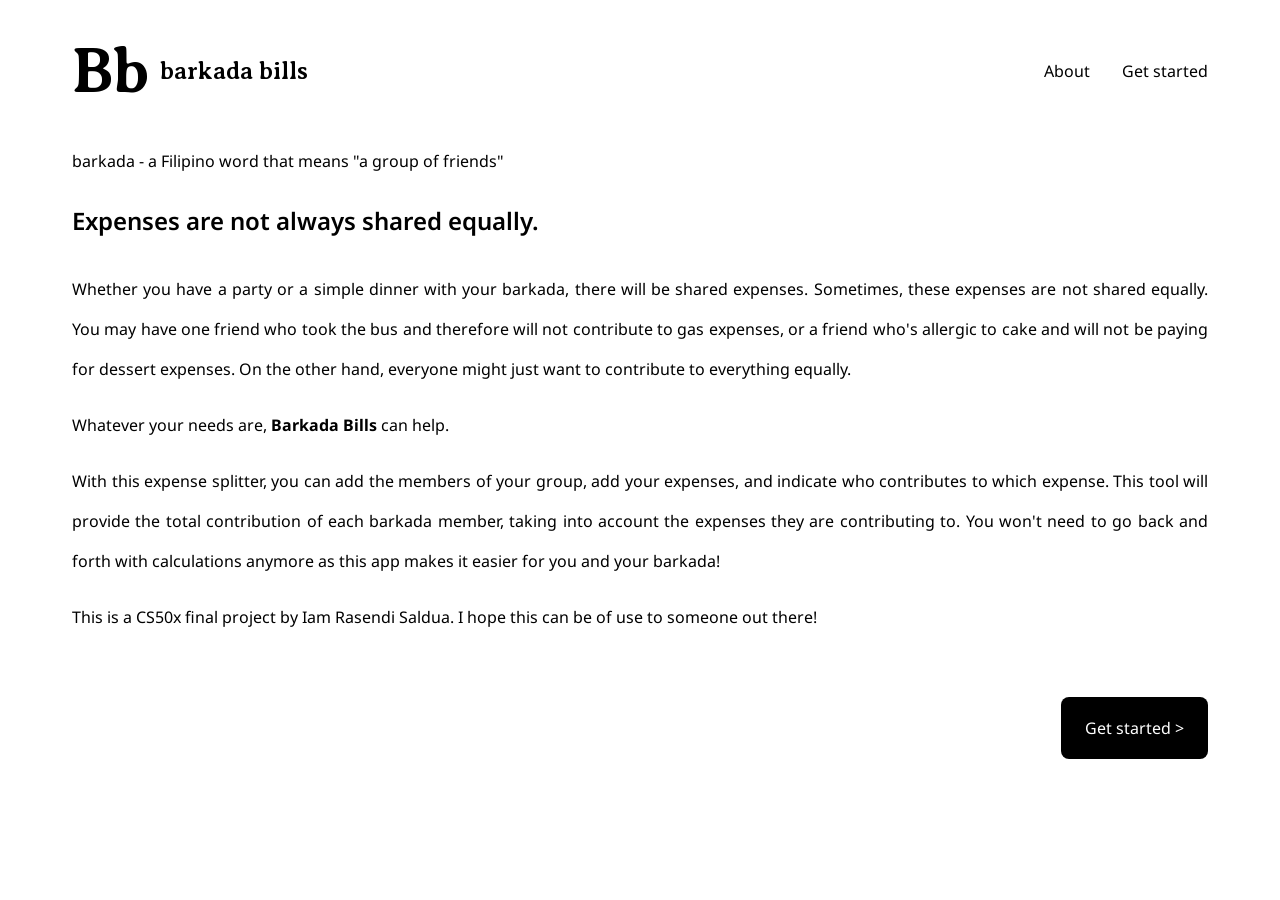
==== pages/about.html @ 8eb1710e "Added html for About page" ====
<!DOCTYPE html>
<html lang="en">
    <head>
        <meta charset="utf-8">
        <meta name="viewport" content="width=device-width, initial-scale=1.0">

        <!-- Preconnect to Google Fonts -->
        <link rel="preconnect" href="https://fonts.googleapis.com">
        <link rel="preconnect" href="https://fonts.gstatic.com" crossorigin>

        <!-- CSS -->
        <link rel="stylesheet" href="../css/styles.css">
        <link rel="stylesheet" href="../css/components.css">

        <title>Barkada Bills</title>
    </head>
    <body>
        <!-- Header -->
        <div id="header">
            <div id="brand-container">
                <h1 class="brand heading-font" id="logo">Bb</h1>
                <h2 class="brand heading-font" id="brand-name">barkada bills</h2>
            </div>
            <div id="nav-container">
                <h3 class="generic-font nav-button generic-size">About</h3>
                <h3 class="generic-font nav-button generic-size" id="get-started">Get started</h3>
            </div>
        </div>

        <!-- About section -->
        <div id="about-container">
            <p class="home-content-lead generic-font generic-size">barkada - a Filipino word that means "a group of friends"</p>
            <p class="home-content-lead generic-font subheaders-size" id="catchphrase-3">Expenses are not always shared equally.</p>
            <p class="home-content-lead generic-font generic-size about-paragraphs">Whether you have a party or a simple dinner with your barkada, there will be shared expenses. Sometimes, these expenses are not shared equally. You may have one friend who took the bus and therefore will not contribute to gas expenses, or a friend who's allergic to cake and will not be paying for dessert expenses. On the other hand, everyone might just want to contribute to everything equally.</p>
            <p class="home-content-lead generic-font generic-size about-paragraphs">Whatever your needs are, <strong>Barkada Bills</strong> can help.</p>
            <p class="home-content-lead generic-font generic-size about-paragraphs">With this expense splitter, you can add the members of your group, add your expenses, and indicate who contributes to which expense. This tool will provide the total contribution of each barkada member, taking into account the expenses they are contributing to. You won't need to go back and forth with calculations anymore as this app makes it easier for you and your barkada!</p>  
            <p class="home-content-lead generic-font generic-size about-paragraphs">This is a CS50x final project by Iam Rasendi Saldua. I hope this can be of use to someone out there!</p>
        </div>
        <div id="start-button-about">
            <a href="main.html" class="generic-font generic-size button-main">Get started  ></a>
        </div>
    </body>
</html>
---- css/styles.css ----
/* Brand logo font */
@import url("https://fonts.googleapis.com/css2?family=Averia+Serif+Libre:ital,wght@0,300;0,400;0,700;1,300;1,400;1,700&display=swap");

/* Generic font */
@import url("https://fonts.googleapis.com/css2?family=Noto+Sans:ital,wght@0,100..900;1,100..900&display=swap");

html {
    font-size: 16px;
}

.generic-font{
    font-family: "Noto Sans", sans-serif;
}

.heading-font{
    font-family: "Averia Serif Libre", serif;
}

/* Header */
.brand{
    margin-top: 1.5rem;
    margin-right: 0;
    margin-bottom: 1.5rem;
}

#logo {
    font-size: 4rem;
    margin-left: 4rem;
}

#brand-name {
    font-size: 1.5rem;
    margin-left: 0.6rem;
}

#header {
    display: flex;
    min-height: 3rem;
    align-items: center;
    justify-content: space-between;
}

#brand-container {
    display: flex;
    min-height: 4rem;
    align-items: center;
    flex-direction: row;
}

#nav-container {
    display: flex;
    min-height: 5rem;
    align-items: center;
    flex-direction: row;
}

.nav-button {
    font-weight: 400;
    margin-top: 1.5rem;
    margin-bottom: 1.5rem;
}

#get-started {
    margin-left: 2rem;
    margin-right: 4rem;
}

/* Font sizes */
/* Common strings */
.generic-size {
    font-size: 1rem;
    font-weight: 400;
}

/* Subheaders */
.subheaders-size {
    font-size: 1.5rem;
    font-weight: 600;
}

/* Others */
.home-content-lead{
    margin-left: 4rem;
}

#catch-phrase-1 {
    font-size: 3.5rem;
    font-weight: 500;
    letter-spacing: 0.000005rem;
    margin-top: 6rem;
    margin-bottom: 1rem;
    line-height: 4rem;
}

#catch-phrase-2 {
    font-weight: 400;
    margin-top: 0.075rem;
    margin-bottom: 2.5rem;
}

#start-button {
    margin-left: 1.15rem;
}

.home-buttons {
    height: 4rem;
    width: 12rem;
}

#splitter-title {
    font-size: 2.5rem;
    margin-top: 1rem;
    margin-bottom: 0.5rem;
}

#splitter-desc {
    margin-top: 0.075rem;
}

/* Steps */
.steps-container {
    margin-top: 2rem;
    margin-bottom: 4rem;
}

.step-header {
    margin-bottom: 0.5rem;
}

.step-description {
    margin-top: 0rem;
    margin-bottom: 2rem;
}
.add-button {
    margin-top: 2.5rem;
}

/* About Page */
.about-paragraphs {
    line-height: 2.5rem;
    text-align: justify;
}

#about-container {
    margin-right: 4rem;
}

#start-button-about {
    text-align: end;
    margin-right: 4rem;
    margin-top: 5rem;
}

#catchphrase-3 {
    margin-top: 2rem;
    margin-bottom: 2rem;
}
---- css/components.css ----
/* Buttons */
.button-sub {
    background-color: #D9D9D9;
    color: #000000;
    padding: 1.25rem 1.5rem;
    border: none;
    border-radius: 8px;
    text-decoration: none;
}

.button-main {
    background-color: #000000;
    color: #ffffff;
    padding: 1.25rem 1.5rem;
    border: none;
    border-radius: 8px;
    text-decoration: none;
}
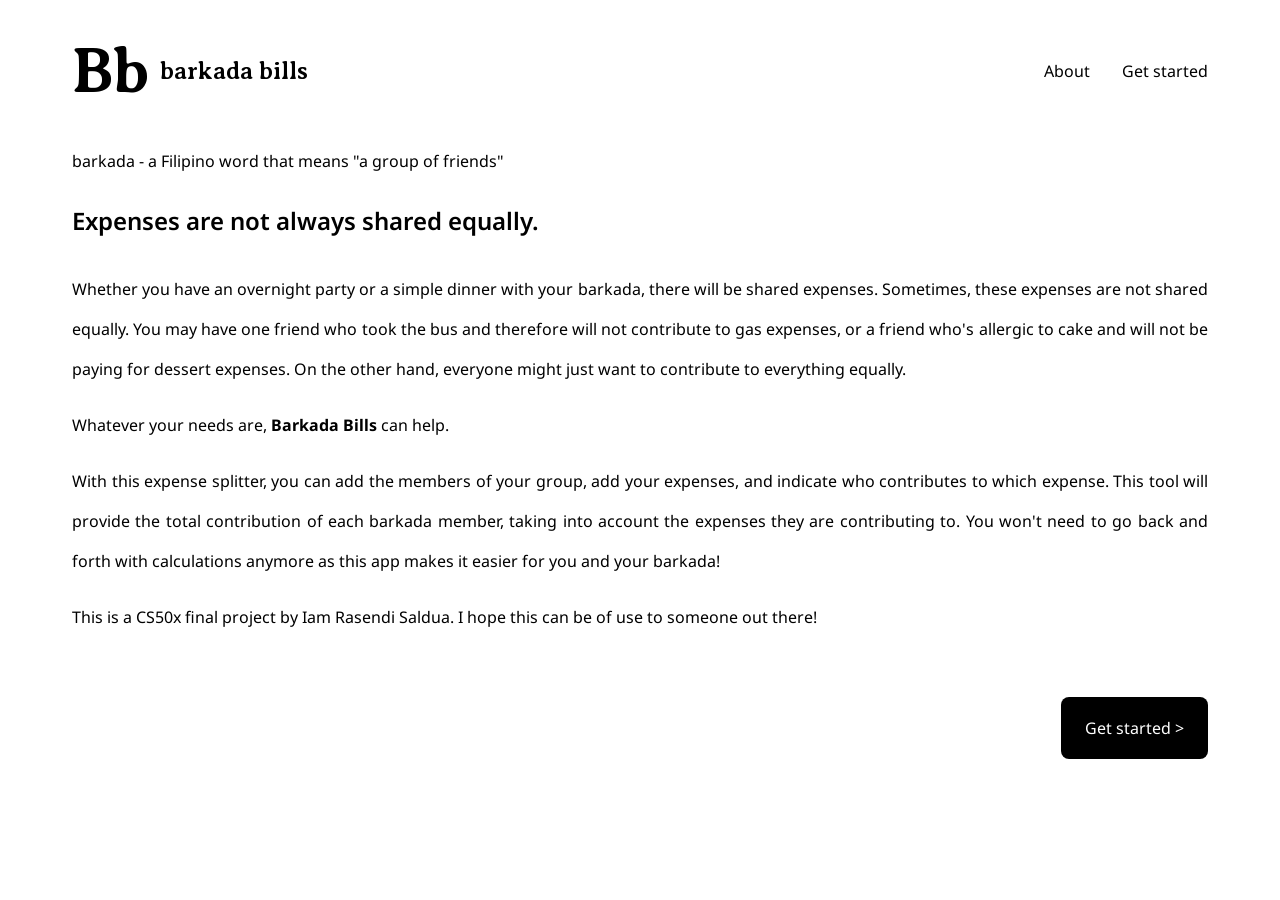
==== commit deedfc83: "Added implementation for contribution info modal to close with ok button" ====
--- a/pages/about.html
+++ b/pages/about.html
@@ -10,20 +10,20 @@
 
         <!-- CSS -->
         <link rel="stylesheet" href="../css/styles.css">
-        <link rel="stylesheet" href="../css/components.css">
+        <link rel="stylesheet" href="../css/components.css">    
 
         <title>Barkada Bills</title>
     </head>
     <body>
         <!-- Header -->
         <div id="header">
-            <div id="brand-container">
+            <a href="../index.html" class="brand-logo"><div id="brand-container">
                 <h1 class="brand heading-font" id="logo">Bb</h1>
                 <h2 class="brand heading-font" id="brand-name">barkada bills</h2>
-            </div>
+            </div></a>
             <div id="nav-container">
-                <h3 class="generic-font nav-button generic-size">About</h3>
-                <h3 class="generic-font nav-button generic-size" id="get-started">Get started</h3>
+                <a href="#" class="generic-font nav-button generic-size">About</a>
+                <a href="main.html" class="generic-font nav-button generic-size" id="get-started">Get started</a>
             </div>
         </div>
 
@@ -31,13 +31,13 @@
         <div id="about-container">
             <p class="home-content-lead generic-font generic-size">barkada - a Filipino word that means "a group of friends"</p>
             <p class="home-content-lead generic-font subheaders-size" id="catchphrase-3">Expenses are not always shared equally.</p>
-            <p class="home-content-lead generic-font generic-size about-paragraphs">Whether you have a party or a simple dinner with your barkada, there will be shared expenses. Sometimes, these expenses are not shared equally. You may have one friend who took the bus and therefore will not contribute to gas expenses, or a friend who's allergic to cake and will not be paying for dessert expenses. On the other hand, everyone might just want to contribute to everything equally.</p>
+            <p class="home-content-lead generic-font generic-size about-paragraphs">Whether you have an overnight party or a simple dinner with your barkada, there will be shared expenses. Sometimes, these expenses are not shared equally. You may have one friend who took the bus and therefore will not contribute to gas expenses, or a friend who's allergic to cake and will not be paying for dessert expenses. On the other hand, everyone might just want to contribute to everything equally.</p>
             <p class="home-content-lead generic-font generic-size about-paragraphs">Whatever your needs are, <strong>Barkada Bills</strong> can help.</p>
             <p class="home-content-lead generic-font generic-size about-paragraphs">With this expense splitter, you can add the members of your group, add your expenses, and indicate who contributes to which expense. This tool will provide the total contribution of each barkada member, taking into account the expenses they are contributing to. You won't need to go back and forth with calculations anymore as this app makes it easier for you and your barkada!</p>  
             <p class="home-content-lead generic-font generic-size about-paragraphs">This is a CS50x final project by Iam Rasendi Saldua. I hope this can be of use to someone out there!</p>
         </div>
         <div id="start-button-about">
-            <a href="main.html" class="generic-font generic-size button-main">Get started  ></a>
+            <a href="main.html" class="generic-font generic-size button-main button-padding">Get started  ></a>
         </div>
     </body>
 </html>
--- a/css/styles.css
+++ b/css/styles.css
@@ -6,6 +6,16 @@
 
 html {
     font-size: 16px;
+}
+
+/* Fonts */
+.generic-size {
+    font-size: 1rem;
+    font-weight: 400;
+}
+
+.table-header-weight {
+    font-weight: bold;
 }
 
 .generic-font{
@@ -47,6 +57,11 @@
     flex-direction: row;
 }
 
+.brand-logo:link, .brand-logo:visited, .brand-logo:hover, .brand-logo:active {
+    text-decoration: none;
+    color: #000000;
+}
+
 #nav-container {
     display: flex;
     min-height: 5rem;
@@ -54,22 +69,17 @@
     flex-direction: row;
 }
 
-.nav-button {
+.nav-button:link, .nav-button:visited, .nav-button:hover, .nav-button:active {
     font-weight: 400;
     margin-top: 1.5rem;
     margin-bottom: 1.5rem;
+    text-decoration: none;
+    color: #000000;
 }
 
 #get-started {
     margin-left: 2rem;
     margin-right: 4rem;
-}
-
-/* Font sizes */
-/* Common strings */
-.generic-size {
-    font-size: 1rem;
-    font-weight: 400;
 }
 
 /* Subheaders */
@@ -117,7 +127,7 @@
     margin-top: 0.075rem;
 }
 
-/* Steps */
+/* Main Page - Steps */
 .steps-container {
     margin-top: 2rem;
     margin-bottom: 4rem;
@@ -129,10 +139,19 @@
 
 .step-description {
     margin-top: 0rem;
-    margin-bottom: 2rem;
+    margin-bottom: 1rem;
 }
-.add-button {
-    margin-top: 2.5rem;
+
+.item-total-string {
+    display: none;
+}
+
+.item-total-string.total-visible {
+    display: block;
+}
+
+.item-total-count {
+    margin-left: 0.7rem;
 }
 
 /* About Page */
--- a/css/components.css
+++ b/css/components.css
@@ -2,8 +2,17 @@
 .button-sub {
     background-color: #D9D9D9;
     color: #000000;
-    padding: 1.25rem 1.5rem;
-    border: none;
+    border: none;
+    border-radius: 8px;
+    text-decoration: none;
+}
+
+.button-sub:disabled {
+    background-color: #E6E6E6; 
+    color: #A0A0A0; 
+    border: none;
+    cursor: not-allowed;
+    opacity: 0.6;
     border-radius: 8px;
     text-decoration: none;
 }
@@ -11,8 +20,323 @@
 .button-main {
     background-color: #000000;
     color: #ffffff;
-    padding: 1.25rem 1.5rem;
     border: none;
     border-radius: 8px;
     text-decoration: none;
-}+}
+
+.button-padding {
+    padding: 1.25rem 1.5rem;
+}
+
+.button-delete {
+    background-color: transparent;
+    border: none;
+    text-decoration: none;
+}
+
+.button-edit-table-padding {
+    padding: 0.3rem 2rem;
+}
+
+.x-button {
+    font-size: 2rem;
+    font-weight: 250;
+}
+
+/* END OF Buttons */
+
+/* 
+   Modals 
+   Learned about modals from w3schools.com. Code might be slightly similar as my use case is the same as with their example.
+*/
+.modal-wrapper {
+    display: none;
+    z-index: 1;
+    position: fixed;
+    left: 0;
+    top: 0;
+    min-width: 100%;
+    min-height: 100%;
+    background-color: #000000;
+    background-color: rgba(0,0,0,0.4);
+}
+
+.modal-content {
+    background-color: #ffffff;
+    margin: 15% auto;
+    border-style: solid;
+    border-color: #000000;
+    border-width: 2px;
+    border-radius: 0.5rem;
+}
+
+.modal-content-flex {
+    display: flex;
+    flex-direction: column;
+    background-color: #ffffff;
+    margin: 15% auto;
+    border-style: solid;
+    border-color: #000000;
+    border-width: 2px;
+    border-radius: 0.5rem;
+    overflow: auto;
+}
+
+.small-modal-size {
+    width: 26rem;
+    min-width: 26rem;
+    height: 14.5rem;
+    min-height: 14.5rem;
+}
+
+.big-modal-size {
+    width: 30.5rem;
+    min-width: 30.5rem;
+    height: 24rem;
+    min-height: 24rem;
+}
+
+.member-list-modal-size {
+    width: auto;
+    min-width: 30.5rem;
+    max-width: max-content;
+    height: auto;
+    min-height: 13rem;
+    max-height: max-content;   
+    padding: 1.5rem; 
+}
+
+.payor-list-header {
+    text-align: center;
+}
+
+.modal-header {
+    padding-left: 2rem;
+    padding-top: 0rem;
+}
+
+.modal-header-big-modal {
+    padding-left: 2rem;
+    margin-bottom: 0rem;
+}
+
+#modify-payors-modal-header {
+    margin-left: 1.5rem;
+    margin-right: 1.5rem;
+}
+
+.modal-form-wrapper {
+    padding-top: 0.5rem;
+    flex-direction: column;
+}
+
+.modal-form-wrapper-flex {
+    padding-top: 0.5rem;
+    display: flex;
+    flex-direction: column;
+}
+
+.modal-form-item {
+    margin-top: 1rem;
+    margin-bottom: 1rem;
+}
+
+.input-space {
+    margin-left: 0.5rem;
+    border: none;
+    outline: none;
+    width: 17.5rem;
+    border-bottom: 2px solid #000000;
+}
+
+.input-space-big-modal-name {
+    margin-left: 5rem;
+}
+
+.input-space-big-modal-amount {
+    margin-left: 4.05rem;
+}
+
+.input-space-big-modal-filter {
+    margin-left: 1.65rem;
+}
+
+.input-space-dropdown-list {
+    margin-left: 1.65rem;
+    width: 17.75rem;
+    height: 2rem;
+}
+
+.new-expense-info-fields {
+    display: inline;
+}
+
+.new-expense-item {
+    margin-bottom: 1.5rem;
+    margin-top: 1rem;
+}
+
+.new-expense-payor {
+    margin-bottom: 0.5rem;
+    margin-left: 0.5rem;
+}
+
+.modal-button-padding {
+    padding: 0.7rem 1.5rem;
+}
+
+.modal-button-container-with-cancel{
+    display: flex;
+    flex-direction: row;
+    justify-content: space-between;
+    margin-left: 2rem;
+    margin-right: 2rem;
+    margin-top: 1rem;
+    margin-bottom: 1rem;
+}
+
+.modal-button-container{
+    display: flex;
+    flex-direction: row-reverse;
+    justify-content: space-between;
+    margin-left: 2rem;
+    margin-right: 2rem;
+    margin-top: 1rem;
+    margin-bottom: 1rem;
+}
+
+.modal-members-button {
+    margin-left: 10.35rem;
+}
+
+#new-expense-modal-ok-button {
+    margin-top: 2rem;
+}
+
+#new-expense-modal-member-list-button {
+    margin-top: 0rem;
+}
+
+.error-message {
+    color: red;
+    visibility: hidden;
+    padding-left: 2rem;
+    margin-bottom: 0rem;
+}
+
+.error-message.error-visible {
+    visibility: visible;
+}
+
+.confirmation-modal-form-wrapper {
+    padding-top: 0rem;
+    text-align: center;
+    margin-bottom: 2rem;
+}
+
+input::-webkit-outer-spin-button,
+input::-webkit-inner-spin-button {
+  -webkit-appearance: none;
+  margin: 0;
+}
+
+input[type="checkbox"] {
+    height: 1.5rem;
+    width: 1.5rem;
+    margin-right: 0.75rem;
+}
+
+.checkbox-label-pair {
+    display: flex;
+    flex-direction: row;
+    justify-content: flex-start;
+    align-items: center;
+}
+
+.select-all-checkbox-label-pair {
+    padding-left: 2rem;
+    margin-bottom: 0.5rem;
+}
+
+.payors-checkbox-label-pair {
+    padding-left: 4.25rem;
+    margin-bottom: 0.5rem;
+}
+
+/* END of Modals */
+
+/* Main Page - Tables */
+.data-table {
+    display: none;
+    border-collapse: collapse;
+    table-layout: fixed;
+}
+
+.data-table.table-header-visible {
+    display: block;
+}
+
+.first-col-element {
+    padding-left: 2rem;
+}
+
+.first-col-header {
+    padding-left: 2rem;
+}
+
+.member-last-column-element {
+    padding-right: 2rem;
+}
+
+.member-last-column-element-contrib {
+    padding-right: 0.5rem;
+}
+
+.member-contrib-placeholder {
+    visibility: hidden;
+}
+
+th, td {
+    border-bottom: 1px solid #000000;
+    padding: 0.1rem;
+}
+
+.item-total-string {
+    margin-bottom: 1rem;
+}
+
+.col-element {
+    text-align: left;
+    padding-right: 8.5rem;
+}
+
+.filter-col-element {
+    text-align: left;
+    padding-right: 0.75rem;
+}
+
+.member-list-button-col-element {
+    padding-left: 0;
+}
+
+.contrib-info-table {
+    display: none;
+}
+
+.contrib-info-table td,
+.contrib-info-table th {
+    border-style: none;
+    padding-left: 4rem;
+    padding-top: 0.5rem;
+    padding-bottom: 0.5rem;
+
+}
+
+.contrib-info-table th {
+    padding-left: 6rem;
+    padding-top: 1rem;
+    padding-bottom: 0.125rem;
+}
+
+/* END OF Main Page - Tables */
